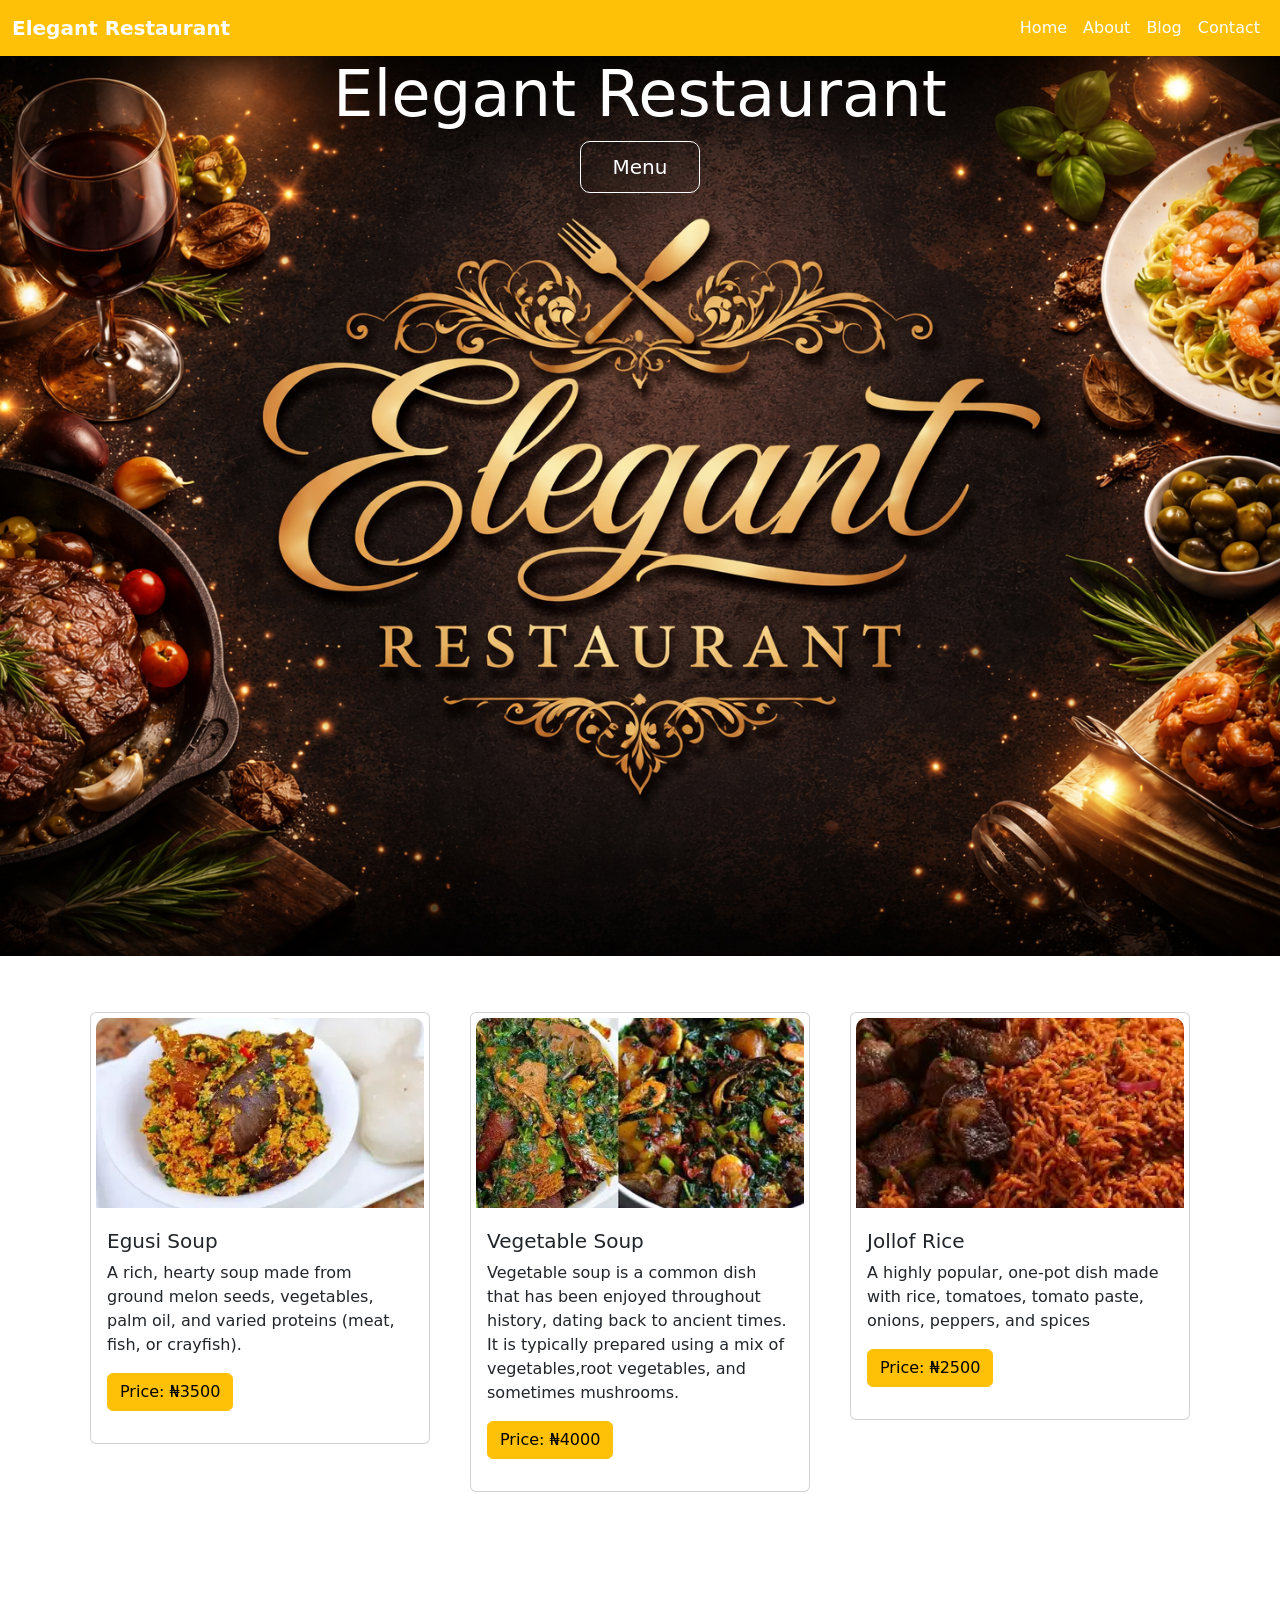
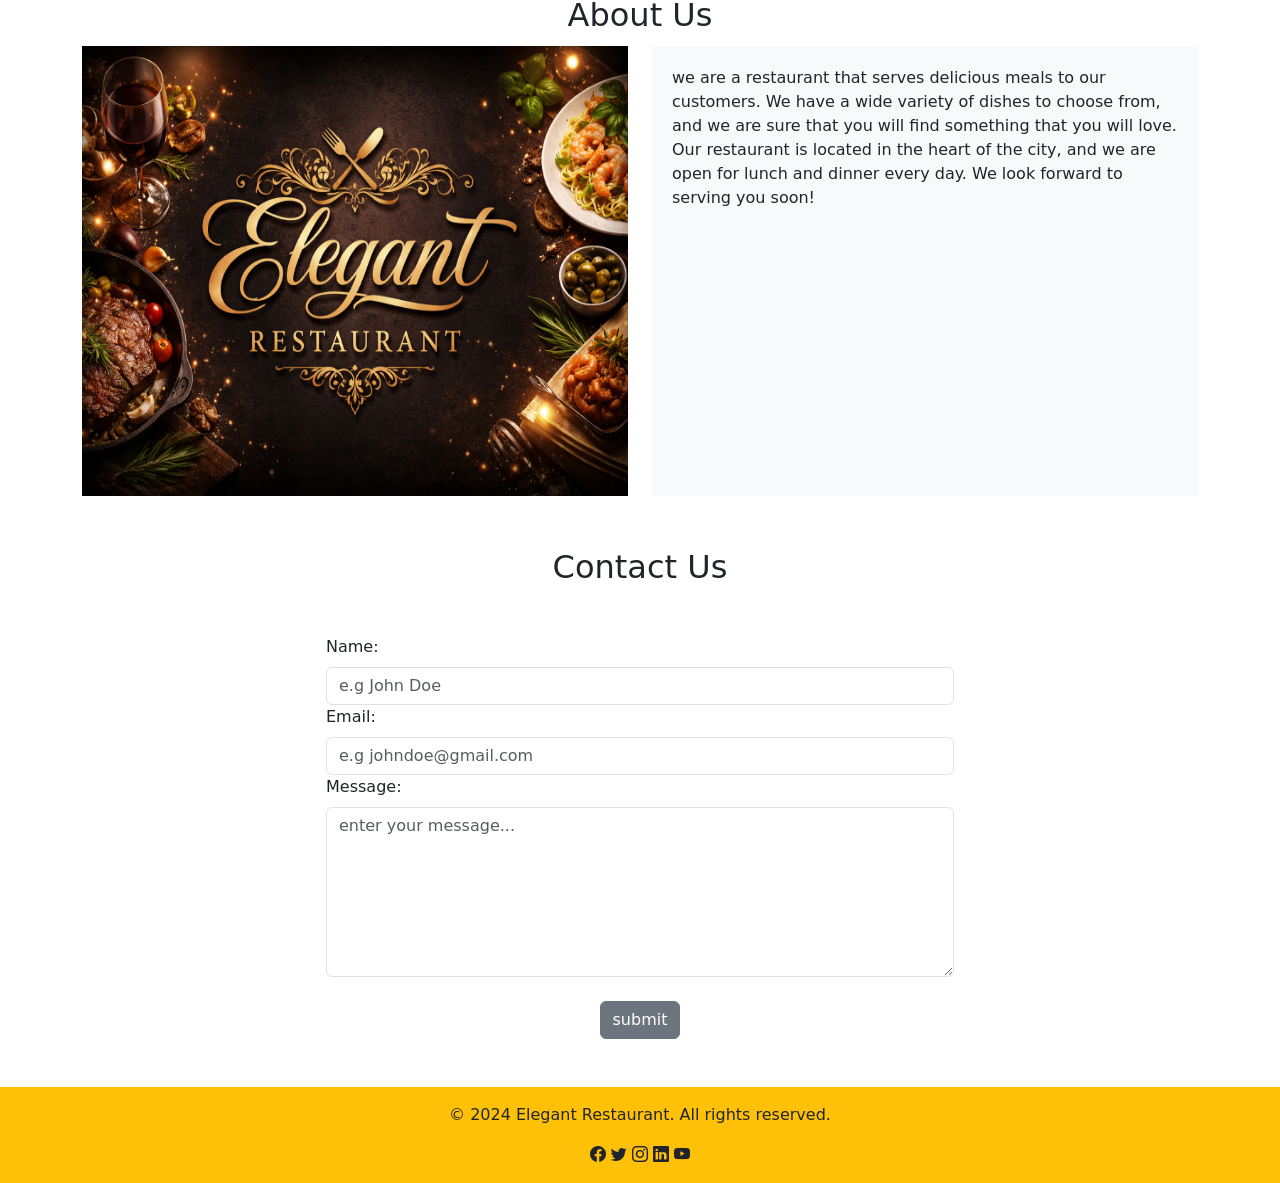
==== index.html @ 9dc2d73f "restaurant exercise" ====
<!DOCTYPE html>
<html lang="en">
<head>
    <meta charset="UTF-8">
    <meta name="viewport" content="width=device-width, initial-scale=1.0">
    <title>Document</title>
    <link rel="stylesheet" href="index.css">
    <link href="https://cdn.jsdelivr.net/npm/bootstrap@5.0.2/dist/css/bootstrap.min.css"
    rel="stylesheet" integrity="sha384-EVSTQN3/azprG1Anm3QDgpJLIm9Nao0Yz1ztcQTwFspd3yD65VohhpuuCOmLASjC"
     crossorigin="anonymous">
    <link rel="stylesheet" href="https://cdn.jsdelivr.net/npm/bootstrap-icons@1.13.1/font/bootstrap-icons.min.css">
</head>
<body>
    
    <!-- Navigation Bar -->

        <nav class="navbar navbar-expand-md navbar-dark bg-warning">
            <div class="container-xxl">
                <a href="#menu" class="navbar-brand">
                    <span class="fw-bold lead" style="color:white">
                        Elegant Restaurant
                    </span>
                </a>
                
                <button class="navbar-toggler" type="button" data-bs-toggle="collapse"
                data-bs-target="#main-nav" aria-controls="main-nav" aria-expanded="false"
                aria-label="Toggle navigation">
                <span class="navbar-toggler-icon"></span>    
            </button>

            <div class="collapse navbar-collapse justify-content-end align-center" id="main-nav">
                    <ul class="navbar-nav" >
                        <li class="nav-item">
                            <a class="nav-link" href="#home" id="nav-link">Home</a>
                        </li>
                        <li class="nav-item">
                            <a class="nav-link" href="#about" id="nav-link">About</a>
                        </li>
                        <li class="nav-item">
                            <a class="nav-link" href="#blog" id="nav-link">Blog</a>
                        </li>
                        <li class="nav-item">
                            <a class="nav-link" href="#contact" id="nav-link">Contact</a>
                        </li>
                    </ul>
                </div>

            </div>
            </nav>
        
        <!-- Banner or Hero Section -->
        <section class="hero">
            <div class="hero-content">
                    <h2 class="display-3" style="color:white">Elegant Restaurant</h2>
                    <button><a href="#menu" class="lead">Menu</a></button>
                </div>
            </div>
        </section>

        <!-- Menu Section -->
        <section id="menu">
            <div class="container-lg justify-content-around">
                <div class="row">
                    <div class="col-sm-4  col-lg-4">
                        <div class="p-2 my-5">
                            <div class="card" id="image">
                                <img src="images/food7.webp" class="card-img-top" alt="..." height="200px">
                                <div class="card-body">
                                    <h5 class="card-title">Egusi Soup</h5>
                                    <p class="card-text"> A rich, hearty soup made from ground melon seeds, vegetables, palm oil, and varied proteins
                                        (meat, fish, or crayfish).</p>
                                    <p class="btn btn-warning">Price: ₦3500</p>
                                </div>
                            </div>
                        </div>
                    </div>
                
                    <div class="col-sm-4 col-lg-4" >
                        <div class="p-2 my-5 justify-content-center">
                            <div class="card" id="image">
                                <img src="images/food6.webp" class="card-img-top" alt="..." height="200px">
                                <div class="card-body">
                                    <h5 class="card-title">Vegetable Soup</h5>
                                    <p class="card-text">
                                    Vegetable soup is a common dish that has been enjoyed throughout history, dating back to ancient times.
                                    It is typically prepared using a mix of vegetables,root vegetables, and sometimes mushrooms.</p>
                                    <p class="btn btn-warning">Price: ₦4000</p>
                                </div>
                            </div>
                        </div>
                    </div>

                    <div class="col-sm-4  col-lg-4" >
                        <div class="p-2 my-5">
                            <div class="card" id="image">
                                <img src="images/food8.webp" class="card-img-top" alt="..." height="200px">
                                <div class="card-body">
                                    <h5 class="card-title">Jollof Rice</h5>
                                    <p class="card-text"> A highly popular, one-pot dish made with rice, tomatoes, tomato paste, onions, peppers, and spices</p>
                                    <p class="btn btn-warning">Price: ₦2500</p>
                                </div>
                            </div>
                        </div>
                    </div>
                </div>
            </div>
            
        </section>

        <!-- About Us Section -->
        <section id="about" class="mt-5">
            <h2>About Us</h2>
            <div class="container-lg">
                <div class="row">
                    <div class="col-sm-6 col-lg-6">
                        <div class="my-1 bg-light" id="about-us">
                            <img src="images/banner.png" alt="" width="100%" height="100%">
                        </div>
                    </div>
                    <div class="col-sm-6 col-lg-6">
                        <div class="my-1 bg-light" id="about-us">
                            <p>we are a restaurant that serves delicious meals to our customers. 
                                We have a wide variety of dishes to choose from, and we are 
                                sure that you will find something that you will love. 
                                Our restaurant is located in the heart of the city, 
                                and we are open for lunch and dinner every day. 
                                We look forward to serving you soon!</p>

                            </p>
                        </div>
                    </div>
                </div>
            </div>
        </section>

        <!-- Contact Us Section -->
        <section id="contact">
                <h2 class="text-center mt-5">Contact Us</h2>
                <div class="row justify-content-center mt-5">
                    <div class="col-lg-6">
                        <form>
                            <label for="name" class="form-label">Name:</label>
                            <input type="text" class="form-control" id="name" placeholder="e.g John Doe">

                            <label for="email" class="form-label">Email:</label>
                            <input type="email" class="form-control" id="email" placeholder="e.g johndoe@gmail.com">

                            <label for="message" class="form-label">Message:</label>
                            <textarea id="message" class="form-control" placeholder="enter your message..." style="height: 170px;"></textarea>
                            
                            <div class="mt-4 text-center">
                                <input type="submit" value="submit" class="btn btn-secondary">
                            </div>
                        </form>
                    </div>
                </div>
        </section>

        <!-- Footer Section -->
        <footer>
            <div class="text-center mt-5 bg-warning p-3">
                <p>&copy; 2024 Elegant Restaurant. All rights reserved.</p>
                <div>
                    <i class="bi bi-facebook"></i>
                    <i class="bi bi-twitter"></i>
                    <i class="bi bi-instagram"></i>
                    <i class="bi bi-linkedin"></i>
                    <i class="bi bi-youtube"></i>
                    <i class="bi bi-message-square"></i>
                </div>
            </div>
        </footer>
        <script src="https://cdn.jsdelivr.net/npm/bootstrap@5.0.2/dist/js/bootstrap.bundle.min.js" integrity="sha384-MrcW6ZMFYlzcLA8Nl+NtUVF0sA7MsXsP1UyJoMp4YLEuNSfAP+JcXn/tWtIaxVXM" crossorigin="anonymous"></script>
</body>
</html>
---- index.css ----
.hero{
    background: url("images/banner.png") no-repeat center center/cover;
    width: 100%;
    height:100vh;
    margin: auto;
}
.hero-content{
    display:flex;
    flex-direction: column;
    justify-content: center;
    align-items: center;
    transform: translateX(-50, -50%);
}
.hero-content button{
    width:120px;
    padding: 10px;
    border-radius: 10px;
    background: transparent;
    border: 1px solid white;
    transition: 1s;
}
.hero-content a{
    text-decoration: none;
    color: white;
    display: block;
}
.hero-content a:hover{
    color:white;
}
.hero-content button:hover{
    background: rgb(61, 35, 17);
    transition: 1s;
}
#nav-link{
    color:white
}
#div1{
    height:70vh;
    padding: 5px;
    position: relative;
}
#div1 h4{
    position: absolute;
    right: 10px;
    bottom: 10px;
    background:black;
    color: white;
    padding: 5px;
}
#image img{
    /* border: 1px solid red; */
    object-fit:cover;
    padding:5px;
    border-top-left-radius: 15px;
    border-top-right-radius: 15px;
}
span{
    color: gold;
    font-size: 24px;
}
#about-us{
    height:50vh;
}
#about-us p{
    padding: 20px;
}
#about h2{
    text-align: center;
}
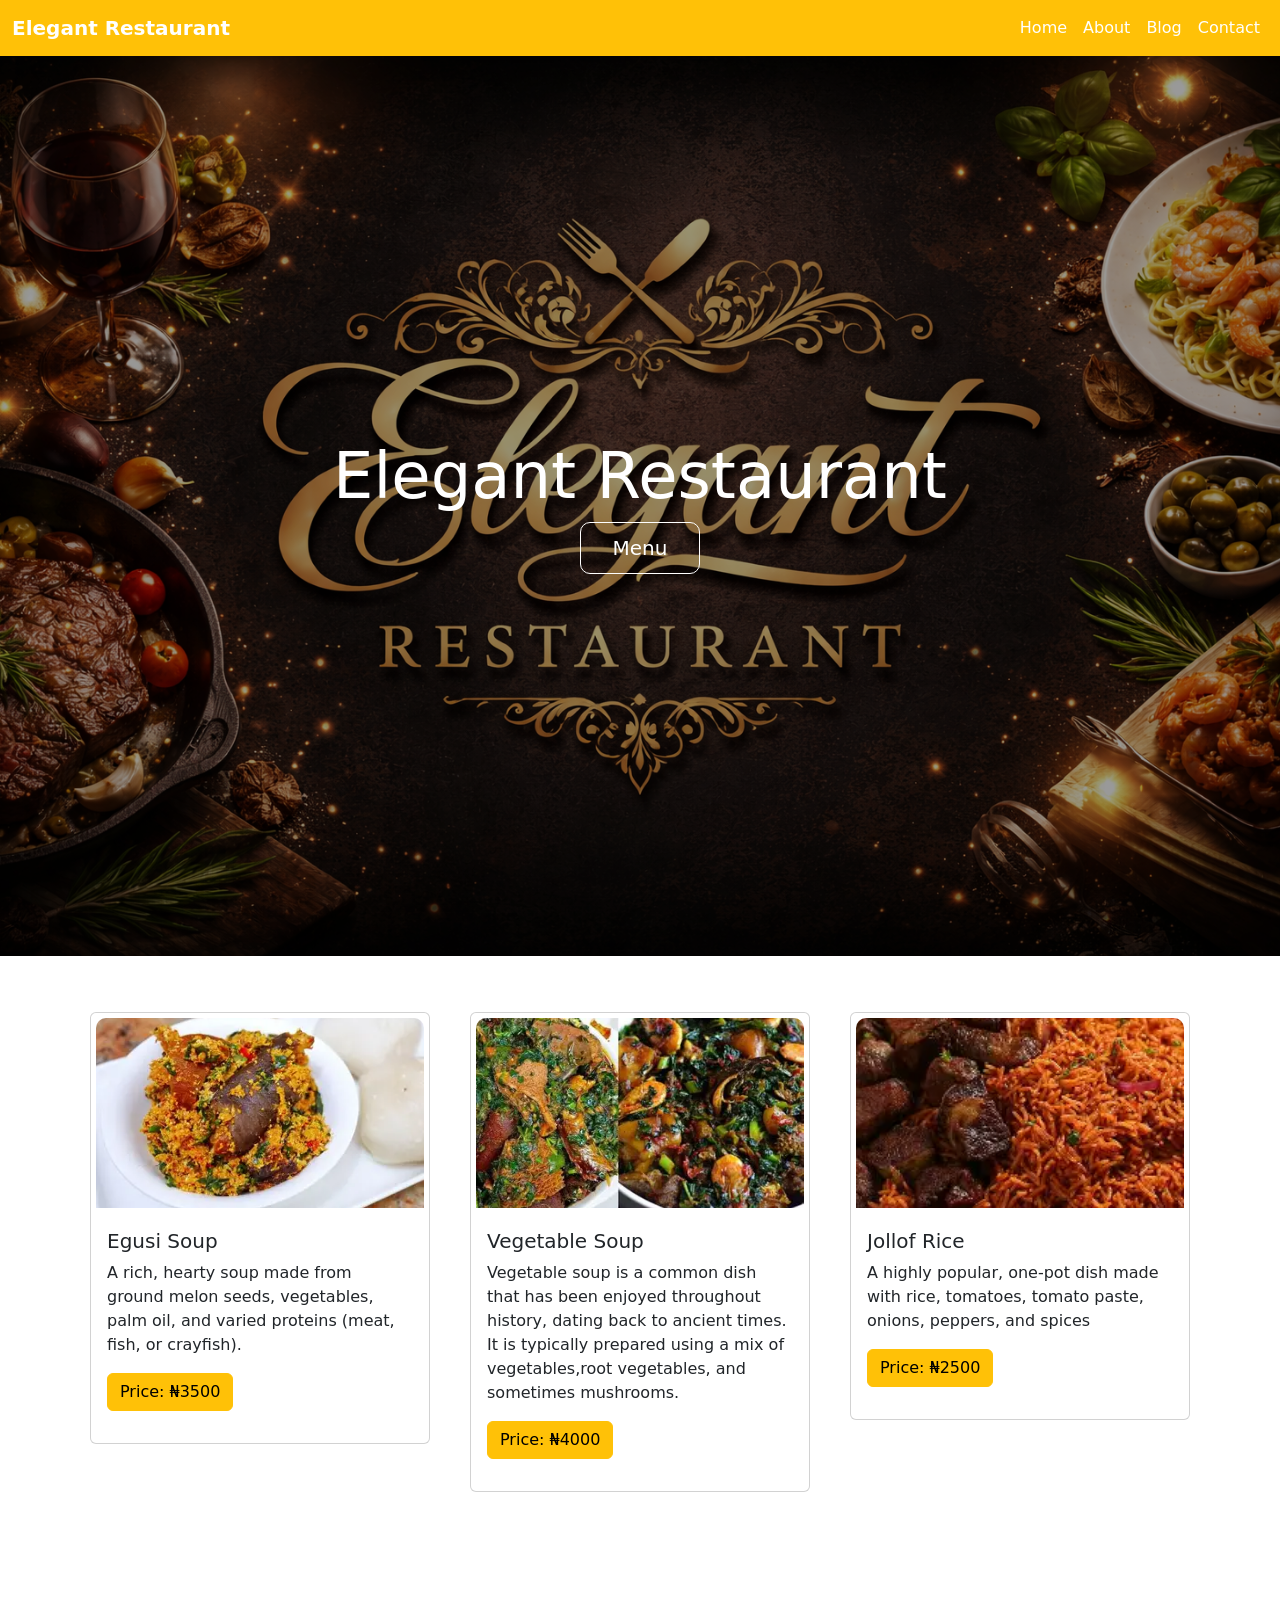
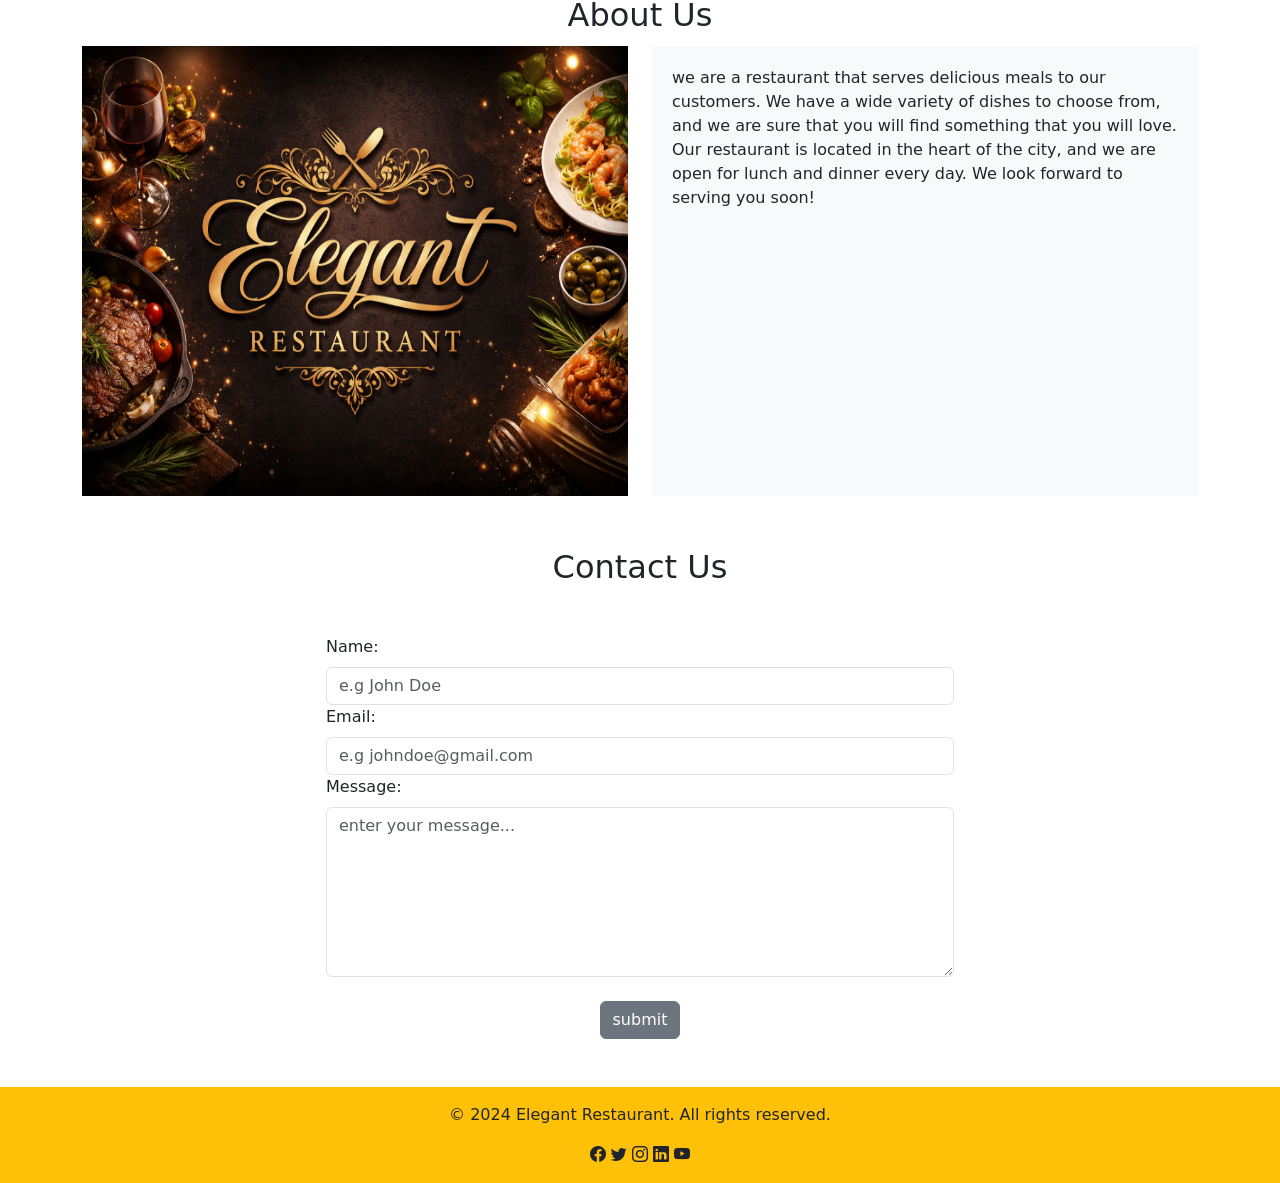
==== commit 3f519752: "added a new file for the travel agencies" ====
--- a/index.html
+++ b/index.html
@@ -170,6 +170,8 @@
                 </div>
             </div>
         </footer>
-        <script src="https://cdn.jsdelivr.net/npm/bootstrap@5.0.2/dist/js/bootstrap.bundle.min.js" integrity="sha384-MrcW6ZMFYlzcLA8Nl+NtUVF0sA7MsXsP1UyJoMp4YLEuNSfAP+JcXn/tWtIaxVXM" crossorigin="anonymous"></script>
+        <script src="https://cdn.jsdelivr.net/npm/bootstrap@5.0.2/dist/js/bootstrap.bundle.min.js" 
+        integrity="sha384-MrcW6ZMFYlzcLA8Nl+NtUVF0sA7MsXsP1UyJoMp4YLEuNSfAP+JcXn/tWtIaxVXM" 
+        crossorigin="anonymous"></script>
 </body>
 </html>
--- a/index.css
+++ b/index.css
@@ -1,15 +1,29 @@
 .hero{
+    display: flex;
+    justify-content: center;
+    align-items: center;
     background: url("images/banner.png") no-repeat center center/cover;
     width: 100%;
     height:100vh;
     margin: auto;
+    position: relative;
+}
+.hero::before{
+    content:"";
+    position:absolute;
+    top:0;
+    left:0;
+    width:100%;
+    height:100%;
+    background:rgba(0,0,0,0.4);
 }
 .hero-content{
-    display:flex;
-    flex-direction: column;
+    display: flex;
     justify-content: center;
     align-items: center;
-    transform: translateX(-50, -50%);
+    flex-flow: column;
+    position:relative;
+    z-index:1;
 }
 .hero-content button{
     width:120px;
